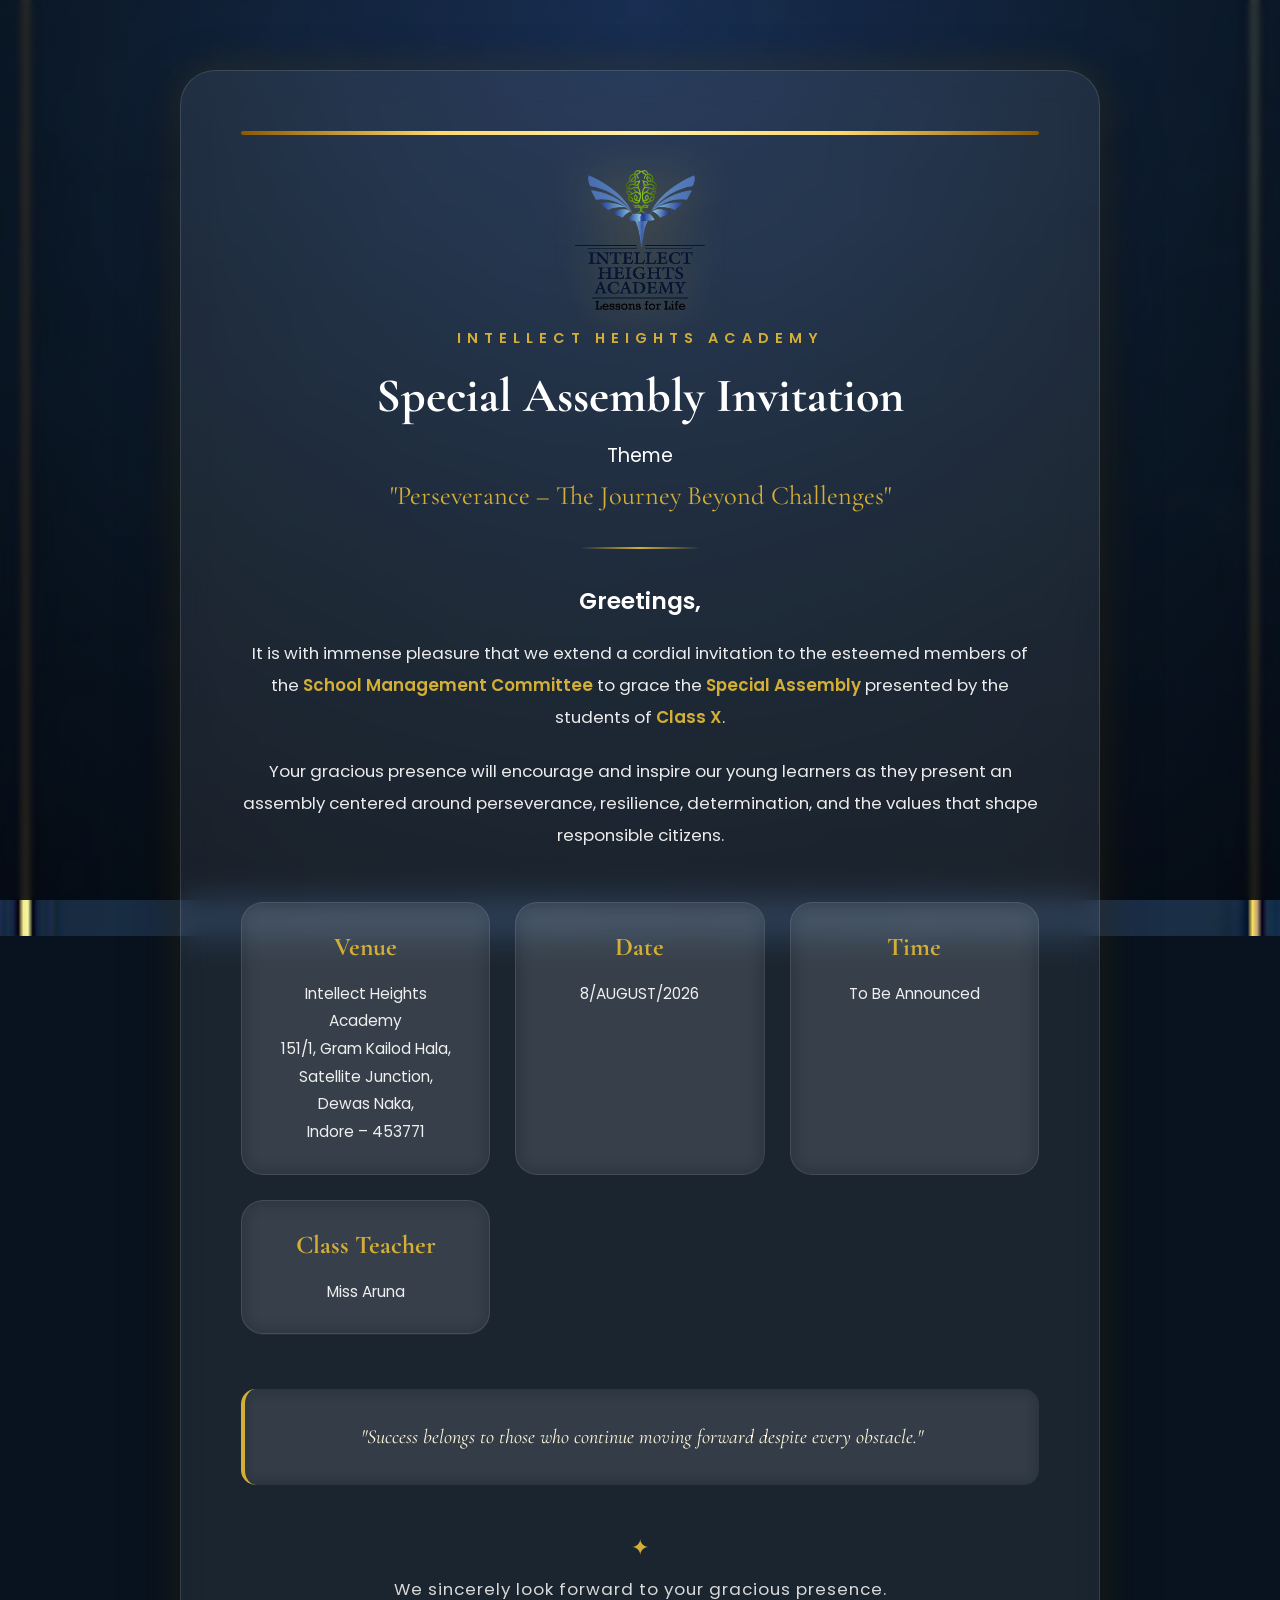
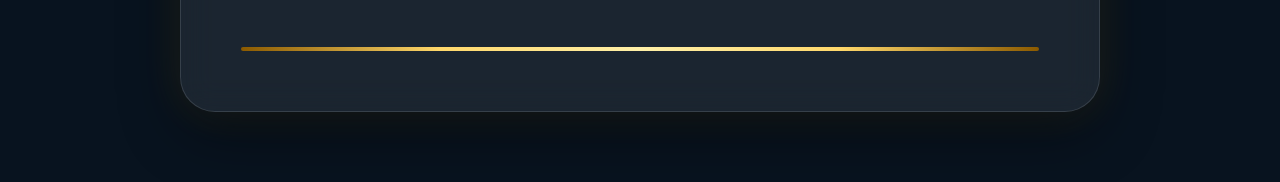
==== invite.html @ 9e071069 "making intro html to index and making it land on index to save my sleep scehdule from absolute terro" ====
<!DOCTYPE html>
<html lang="en">

<head>

    <meta charset="UTF-8">

    <meta name="viewport"
          content="width=device-width, initial-scale=1.0">

    <title>Special Assembly Invitation</title>

    <link rel="preconnect"
          href="https://fonts.googleapis.com">

    <link rel="preconnect"
          href="https://fonts.gstatic.com"
          crossorigin>

    <link href="https://fonts.googleapis.com/css2?family=Cormorant+Garamond:wght@500;600;700&family=Poppins:wght@300;400;500;600&display=swap"
          rel="stylesheet">

    <link rel="stylesheet"
          href="style.css">

</head>

<body>

<div class="background"></div>

<div class="overlay"></div>

<div class="particles">

    <span></span>
    <span></span>
    <span></span>
    <span></span>
    <span></span>
    <span></span>
    <span></span>
    <span></span>

</div>

<main class="container">

    <section class="card">

        <div class="gold-line"></div>

        <img src="assets/logo.png"
             class="logo"
             alt="School Logo">

        <p class="academy">

            INTELLECT HEIGHTS ACADEMY

        </p>

        <h1>

            Special Assembly Invitation

        </h1>

        <h2>

            Theme

            <span>

                    "Perseverance – The Journey Beyond Challenges"

                </span>

        </h2>

        <div class="divider"></div>

        <p class="greeting">

            Greetings,

        </p>

        <p class="content">

            It is with immense pleasure that we extend a cordial invitation to the
            esteemed members of the <strong>School Management Committee</strong>
            to grace the <strong>Special Assembly</strong> presented by the
            students of <strong>Class X</strong>.

        </p>

        <p class="content">

            Your gracious presence will encourage and inspire our young learners
            as they present an assembly centered around perseverance, resilience,
            determination, and the values that shape responsible citizens.

        </p>

        <div class="info-grid">

            <div class="info-box">

                <h3>

                    Venue

                </h3>

                <p>

                    Intellect Heights Academy<br>

                    151/1, Gram Kailod Hala,<br>

                    Satellite Junction,<br>

                    Dewas Naka,<br>

                    Indore – 453771

                </p>

            </div>

            <div class="info-box">

                <h3>

                    Date

                </h3>

                <p>

                    8/AUGUST/2026

                </p>

            </div>

            <div class="info-box">

                <h3>

                    Time

                </h3>

                <p>

                    To Be Announced

                </p>

            </div>

            <div class="info-box">

                <h3>

                    Class Teacher

                </h3>

                <p>

                    Miss Aruna

                </p>

            </div>

        </div>

        <div class="quote">

            <p>

                "Success belongs to those who continue moving
                forward despite every obstacle."

            </p>

        </div>

        <div class="footer">

            We sincerely look forward to your gracious presence.

        </div>

        <div class="gold-line bottom"></div>

    </section>

</main>

</body>

</html>
---- style.css ----
/* shhhh sratting */

*{
    margin:0;
    padding:0;
    box-sizing:border-box;
}

html{
    scroll-behavior:smooth;
}

body{

    font-family:'Poppins',sans-serif;

    color:white;

    min-height:100vh;

    overflow-x:hidden;

    background:#08131f;

}
/* bg stuff */

.background{

    position:fixed;

    inset:0;

    background-image:url("assets/bg.jpeg");

    background-size:cover;

    background-position:center;

    background-repeat:no-repeat;

    transform:scale(1.08);

    animation:bgZoom 30s ease-in-out infinite alternate;

    z-index:-4;

}

.overlay{

    position:fixed;

    inset:0;

    background:
            radial-gradient(circle at top,#162d56aa 0%,#08131fd9 60%,#02060ddd 100%);

    backdrop-filter:blur(3px);

    z-index:-3;

}

/* particle effect */

.particles{

    position:fixed;

    inset:0;

    overflow:hidden;

    pointer-events:none;

    z-index:-2;

}

.particles span{

    position:absolute;

    width:10px;

    height:10px;

    border-radius:50%;

    background:#d4af37;

    opacity:.28;

    animation:float 14s linear infinite;

}

.particles span:nth-child(1){

    left:8%;
    bottom:-30px;
    animation-duration:14s;
}

.particles span:nth-child(2){

    left:20%;
    bottom:-40px;
    width:7px;
    height:7px;
    animation-duration:18s;
}

.particles span:nth-child(3){

    left:36%;
    bottom:-30px;
    animation-duration:17s;
}

.particles span:nth-child(4){

    left:51%;
    bottom:-20px;
    width:14px;
    height:14px;
    animation-duration:20s;
}

.particles span:nth-child(5){

    left:68%;
    bottom:-30px;
    animation-duration:16s;
}

.particles span:nth-child(6){

    left:79%;
    bottom:-40px;
    width:6px;
    height:6px;
    animation-duration:21s;
}

.particles span:nth-child(7){

    left:90%;
    bottom:-30px;
    animation-duration:19s;
}

.particles span:nth-child(8){

    left:95%;
    bottom:-30px;
    width:12px;
    height:12px;
    animation-duration:22s;
}

/* main container here */

.container{

    width:100%;

    min-height:100vh;

    display:flex;

    justify-content:center;

    align-items:center;

    padding:70px 30px;

}

/* card ui */

.card{

    width:min(920px,100%);

    padding:60px;

    border-radius:35px;

    background:rgba(255,255,255,.08);

    backdrop-filter:blur(16px);

    border:1px solid rgba(255,255,255,.12);

    box-shadow:

            0 20px 60px rgba(0,0,0,.45),

            0 0 40px rgba(212,175,55,.15);

    animation:cardAppear 1.3s ease;

    position:relative;

}

.gold-line{

    width:100%;

    height:4px;

    background:linear-gradient(90deg,#8b5a00,#ffd86b,#fff0a8,#ffd86b,#8b5a00);

    border-radius:100px;

    margin-bottom:35px;

    animation:shine 5s linear infinite;

}

.gold-line.bottom{

    margin-top:45px;

    margin-bottom:0;

}

.logo{

    display:block;

    width:130px;

    margin:auto;

    filter:

            drop-shadow(0 0 25px rgba(212,175,55,.45));

    animation:logoFloat 4s ease-in-out infinite;

}

.academy{

    margin-top:18px;

    text-align:center;

    letter-spacing:6px;

    color:#d4af37;

    font-size:.9rem;

    font-weight:600;

}

h1{

    margin-top:18px;

    text-align:center;

    font-size:3rem;

    font-family:"Cormorant Garamond",serif;

    font-weight:700;

    color:#fff;

}

h2{

    margin-top:16px;

    text-align:center;

    font-weight:400;

    font-size:1.2rem;

}

h2 span{

    display:block;

    margin-top:10px;

    font-size:1.65rem;

    color:#d4af37;

    font-family:"Cormorant Garamond",serif;

}



/* diveder */

.divider{

    width:120px;

    height:2px;

    margin:35px auto;

    border-radius:100px;

    background:linear-gradient(
            90deg,
            transparent,
            #d4af37,
            transparent
    );

}

/* text stuff */

.greeting{

    text-align:center;

    font-size:1.45rem;

    font-weight:600;

    color:#ffffff;

    margin-bottom:20px;

}

.content{

    text-align:center;

    line-height:1.9;

    font-size:1.05rem;

    color:#ececec;

    margin-bottom:22px;

}

.content strong{

    color:#d4af37;

    font-weight:600;

}

/* info grid */

.info-grid{

    margin-top:50px;

    display:grid;

    grid-template-columns:

    repeat(
        auto-fit,
        minmax(220px,1fr)
    );

    gap:25px;

}

/* info box */

.info-box{

    padding:28px;

    border-radius:22px;

    background:rgba(255,255,255,.05);

    border:1px solid rgba(255,255,255,.10);

    backdrop-filter:blur(10px);

    transition:.35s;

    position:relative;

    overflow:hidden;

}

.info-box::before{

    content:"";

    position:absolute;

    inset:0;

    background:linear-gradient(
            135deg,
            rgba(212,175,55,.12),
            transparent 60%
    );

    opacity:0;

    transition:.35s;

}

.info-box:hover{

    transform:translateY(-8px);

    box-shadow:

            0 18px 40px rgba(0,0,0,.35),

            0 0 25px rgba(212,175,55,.15);

}

.info-box:hover::before{

    opacity:1;

}

.info-box h3{

    text-align:center;

    font-family:"Cormorant Garamond",serif;

    font-size:1.6rem;

    color:#d4af37;

    margin-bottom:18px;

}

.info-box p{

    text-align:center;

    color:#efefef;

    line-height:1.8;

    font-size:.96rem;

}

/* random quote */

.quote{

    margin-top:55px;

    padding:30px;

    border-left:4px solid #d4af37;

    border-radius:15px;

    background:rgba(255,255,255,.04);

    backdrop-filter:blur(8px);

}

.quote p{

    font-size:1.25rem;

    text-align:center;

    font-style:italic;

    color:#fff8dc;

    font-family:"Cormorant Garamond",serif;

    line-height:1.8;

}

/* footer */

.footer{

    margin-top:45px;

    text-align:center;

    font-size:1.05rem;

    color:#d9d9d9;

    letter-spacing:1px;

}

/* gold dot*/

.footer::before{

    content:"✦";

    display:block;

    font-size:1.4rem;

    color:#d4af37;

    margin-bottom:12px;

}



/* minor animations */

@keyframes bgZoom{

    from{

        transform:scale(1.08);

    }

    to{

        transform:scale(1.18);

    }

}

@keyframes float{

    from{

        transform:translateY(0) scale(.6);

        opacity:0;

    }

    20%{

        opacity:.35;

    }

    80%{

        opacity:.25;

    }

    to{

        transform:translateY(-120vh) scale(1.4);

        opacity:0;

    }

}

@keyframes cardAppear{

    from{

        opacity:0;

        transform:translateY(70px) scale(.96);

    }

    to{

        opacity:1;

        transform:translateY(0) scale(1);

    }

}

@keyframes logoFloat{

    0%{

        transform:translateY(0);

    }

    50%{

        transform:translateY(-8px);

    }

    100%{

        transform:translateY(0);

    }

}

@keyframes shine{

    0%{

        background-position:-300px;

    }

    100%{

        background-position:900px;

    }

}

/* cool scrollbar */

::-webkit-scrollbar{

    width:10px;

}

::-webkit-scrollbar-track{

    background:#08131f;

}

::-webkit-scrollbar-thumb{

    background:#d4af37;

    border-radius:100px;

}

::-webkit-scrollbar-thumb:hover{

    background:#f5d774;

}

/* selection */

::selection{

    background:#d4af37;

    color:#08131f;

}

/* hover */

.logo{

    transition:.45s;

}

.logo:hover{

    transform:scale(1.05);

    filter:

            drop-shadow(0 0 35px rgba(212,175,55,.8));

}

h1{

    transition:.4s;

}

h1:hover{

    color:#d4af37;

}

.card{

    transition:.4s;

}

.card:hover{

    box-shadow:

            0 25px 80px rgba(0,0,0,.45),

            0 0 45px rgba(212,175,55,.25);

}

/* response */

@media(max-width:900px){

    .card{

        padding:40px;

    }

    h1{

        font-size:2.3rem;

    }

    h2 span{

        font-size:1.35rem;

    }

    .academy{

        letter-spacing:3px;

        font-size:.8rem;

    }

}

@media(max-width:650px){

    .card{

        padding:30px 22px;

    }

    .logo{

        width:95px;

    }

    h1{

        font-size:2rem;

    }

    h2{

        font-size:1rem;

    }

    h2 span{

        font-size:1.2rem;

    }

    .content{

        font-size:.95rem;

        line-height:1.8;

    }

    .quote p{

        font-size:1.05rem;

    }

}

/* print */

@media print{

    body{

        background:white;

    }

    .background{

        position:absolute;

    }

    .overlay{

        display:none;

    }

    .particles{

        display:none;

    }

    .card{

        width:100%;

        max-width:none;

        box-shadow:none;

        border:1px solid #ddd;

        page-break-inside:avoid;

    }

}

/* 7/14/26 2:02 */
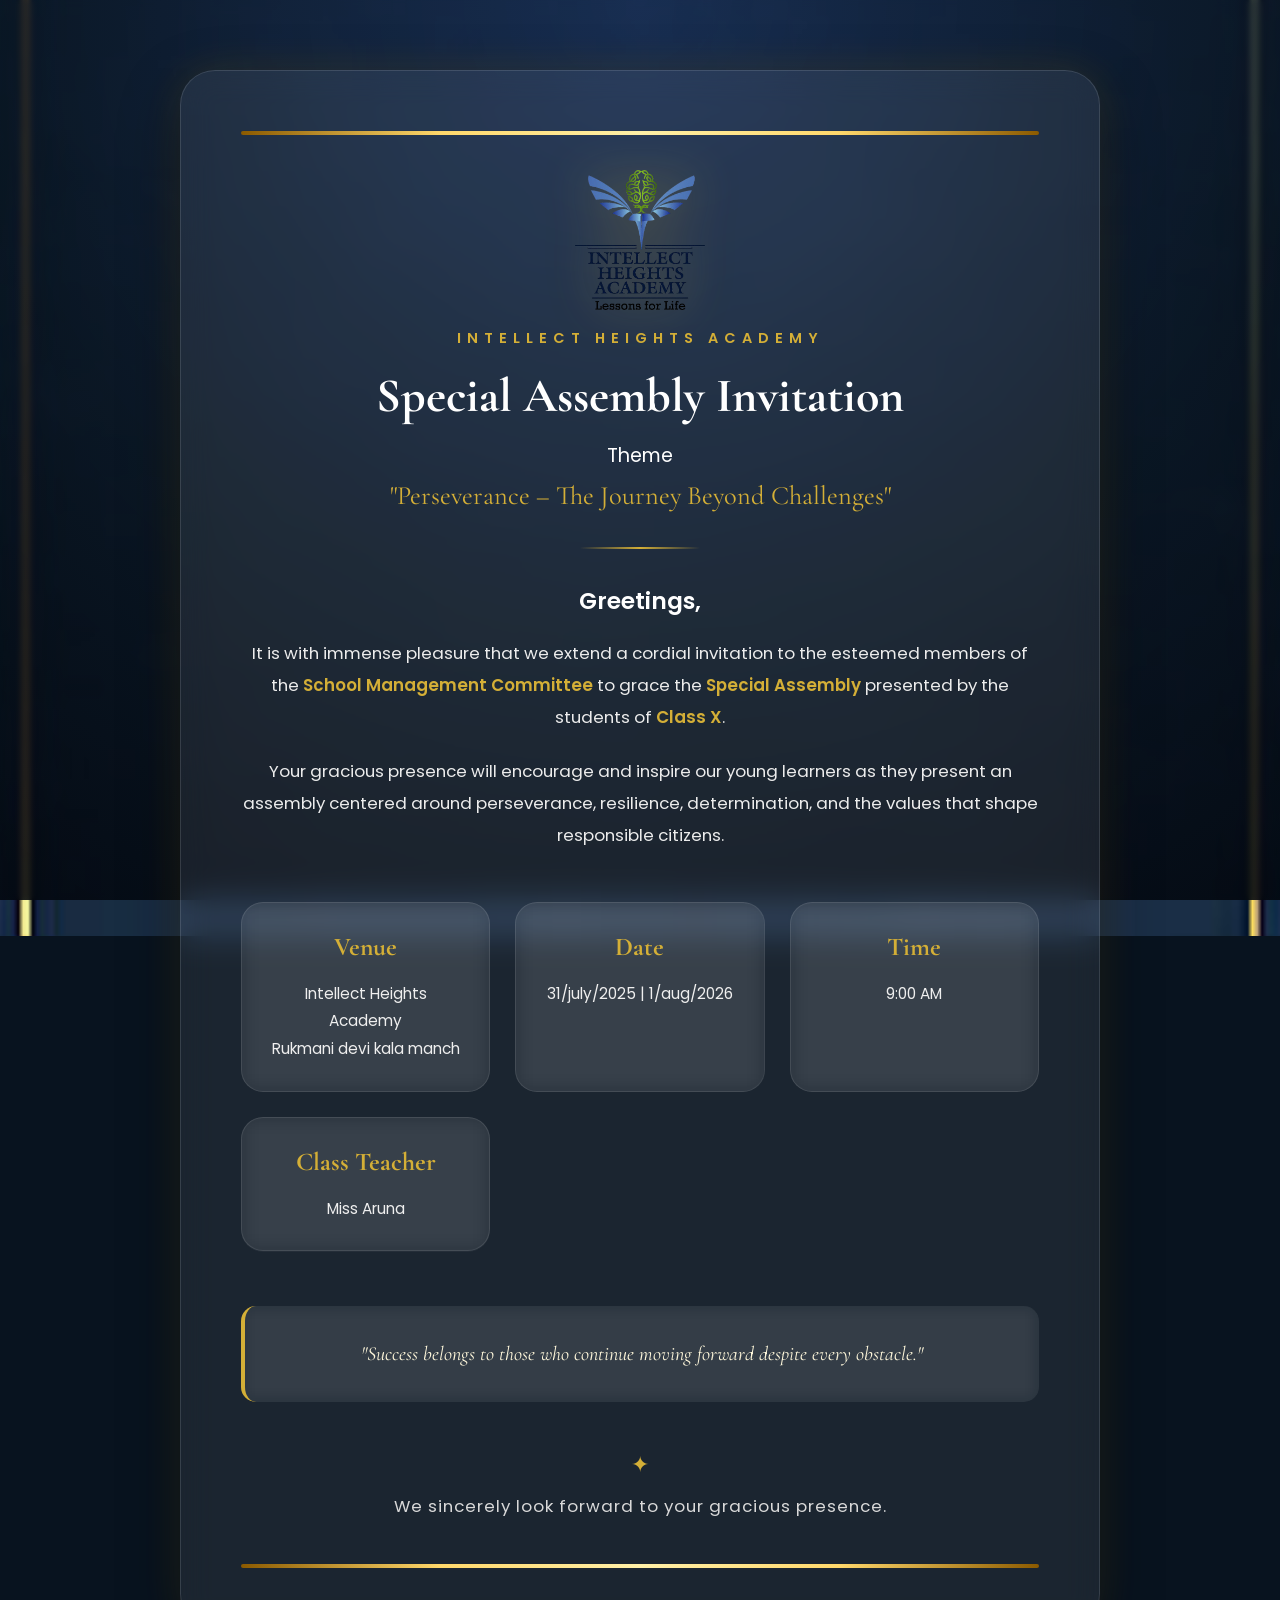
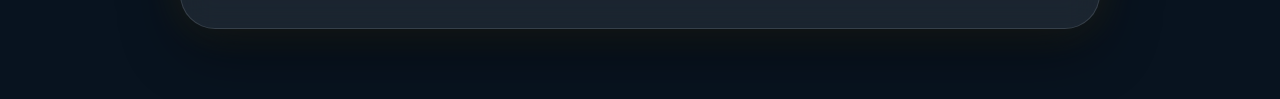
==== commit 73cf32c8: "details modified" ====
--- a/invite.html
+++ b/invite.html
@@ -117,13 +117,9 @@
 
                     Intellect Heights Academy<br>
 
-                    151/1, Gram Kailod Hala,<br>
-
-                    Satellite Junction,<br>
-
-                    Dewas Naka,<br>
-
-                    Indore – 453771
+                    Rukmani devi kala manch<br>
+
+
 
                 </p>
 
@@ -139,7 +135,7 @@
 
                 <p>
 
-                    8/AUGUST/2026
+                    31/july/2025 | 1/aug/2026
 
                 </p>
 
@@ -155,7 +151,7 @@
 
                 <p>
 
-                    To Be Announced
+                    9:00 AM
 
                 </p>
 
--- a/style.css
+++ b/style.css
@@ -854,4 +854,4 @@
 
 }
 
-/* 7/14/26 2:02 */
+/* 16/7/26-10:54 */
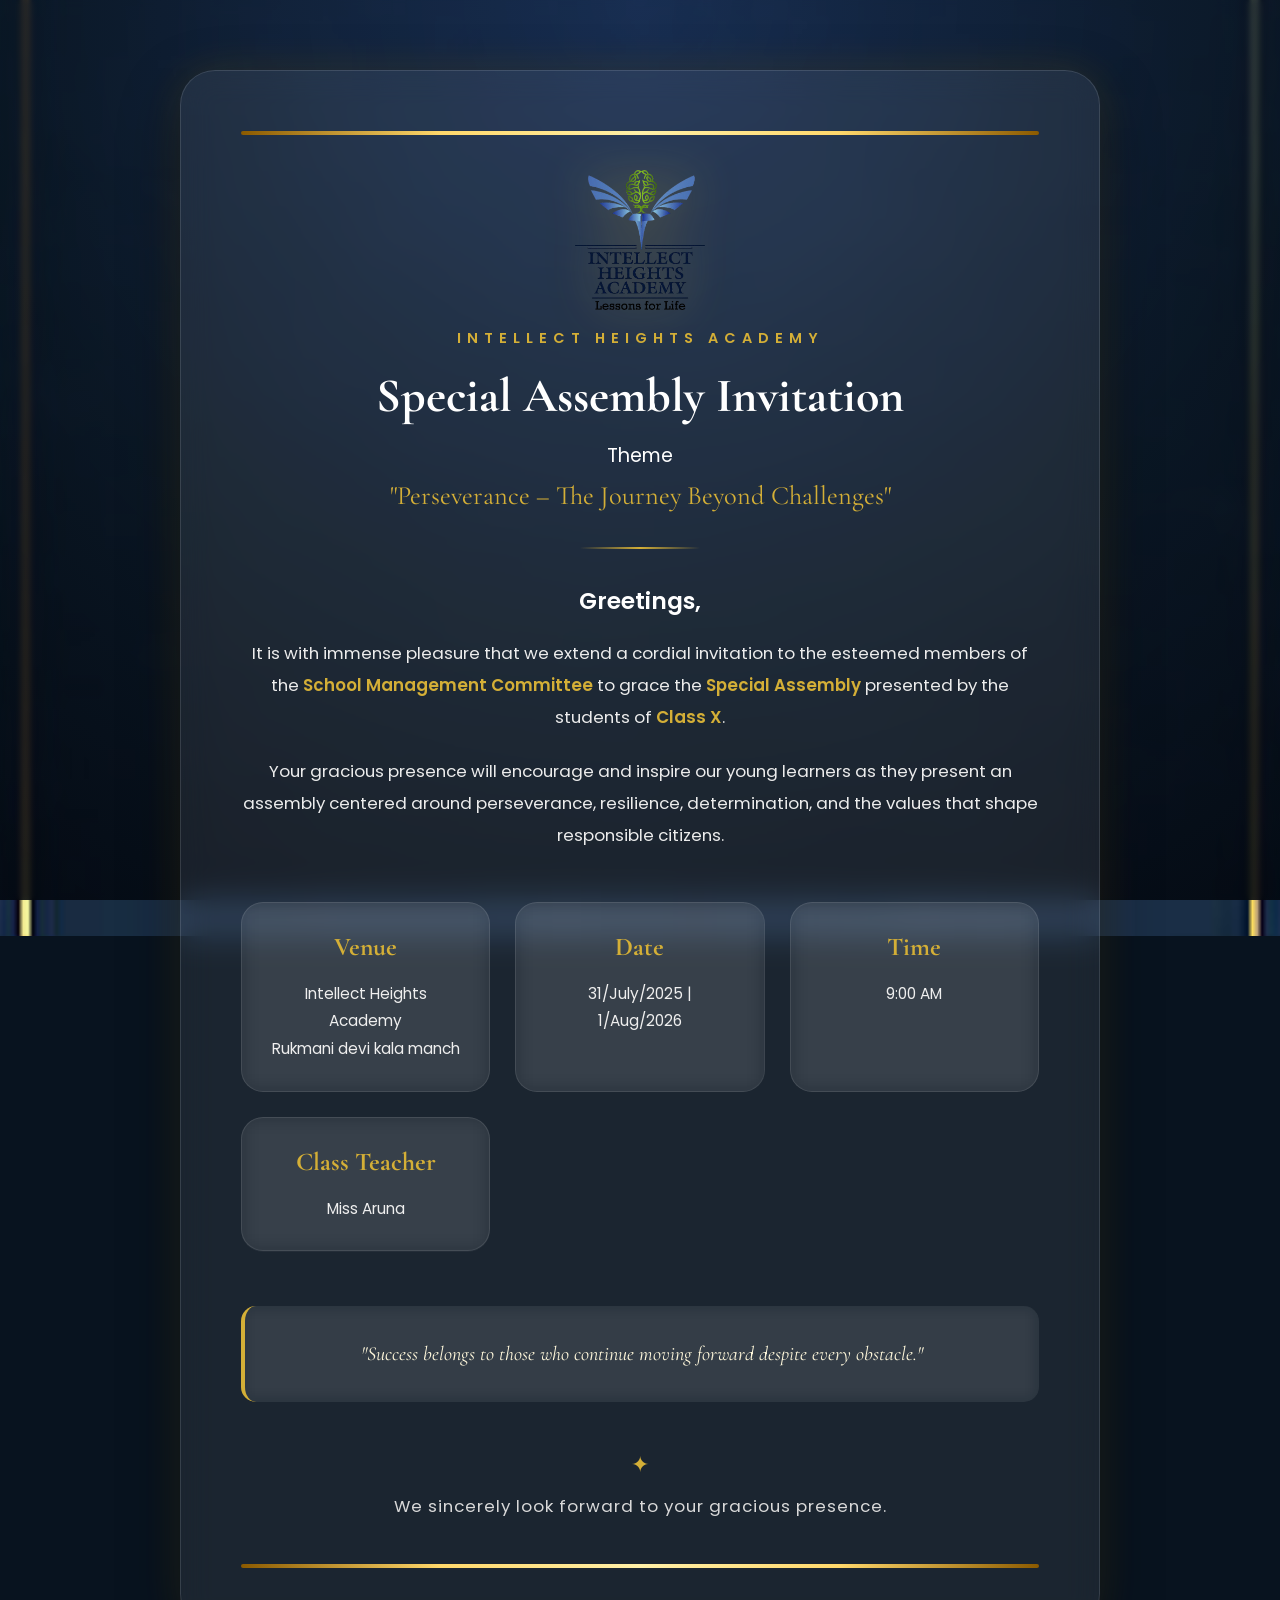
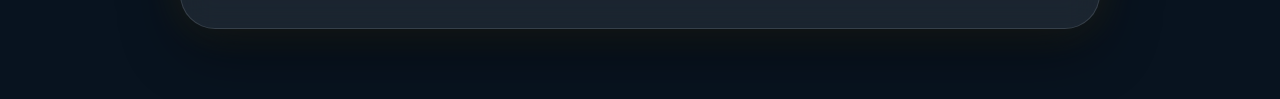
==== commit 88a87344: "added caps to make it look better" ====
--- a/invite.html
+++ b/invite.html
@@ -135,7 +135,7 @@
 
                 <p>
 
-                    31/july/2025 | 1/aug/2026
+                    31/July/2025 | 1/Aug/2026
 
                 </p>
 
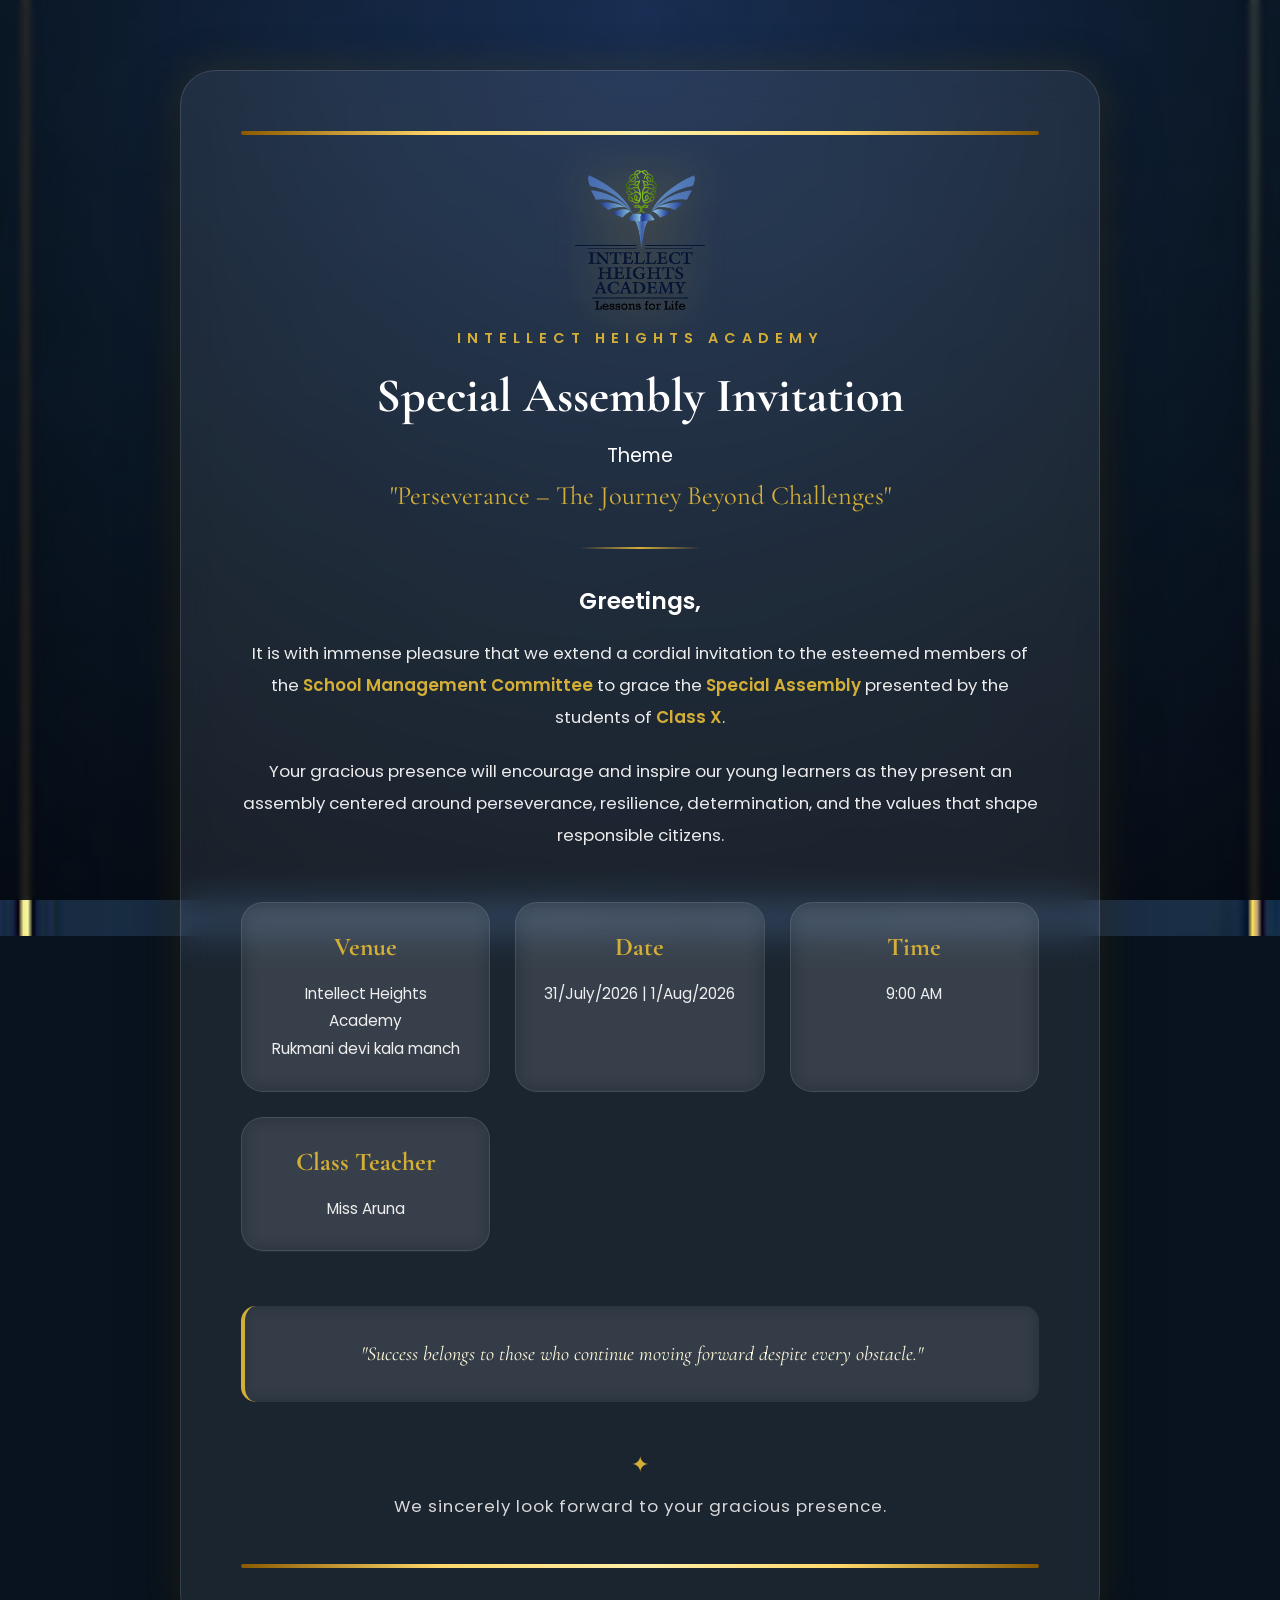
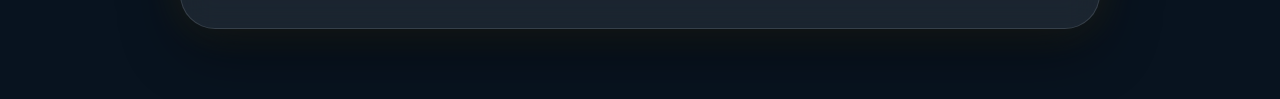
==== commit 5af40333: "aghh my writing skills" ====
--- a/invite.html
+++ b/invite.html
@@ -135,7 +135,7 @@
 
                 <p>
 
-                    31/July/2025 | 1/Aug/2026
+                    31/July/2026 | 1/Aug/2026
 
                 </p>
 
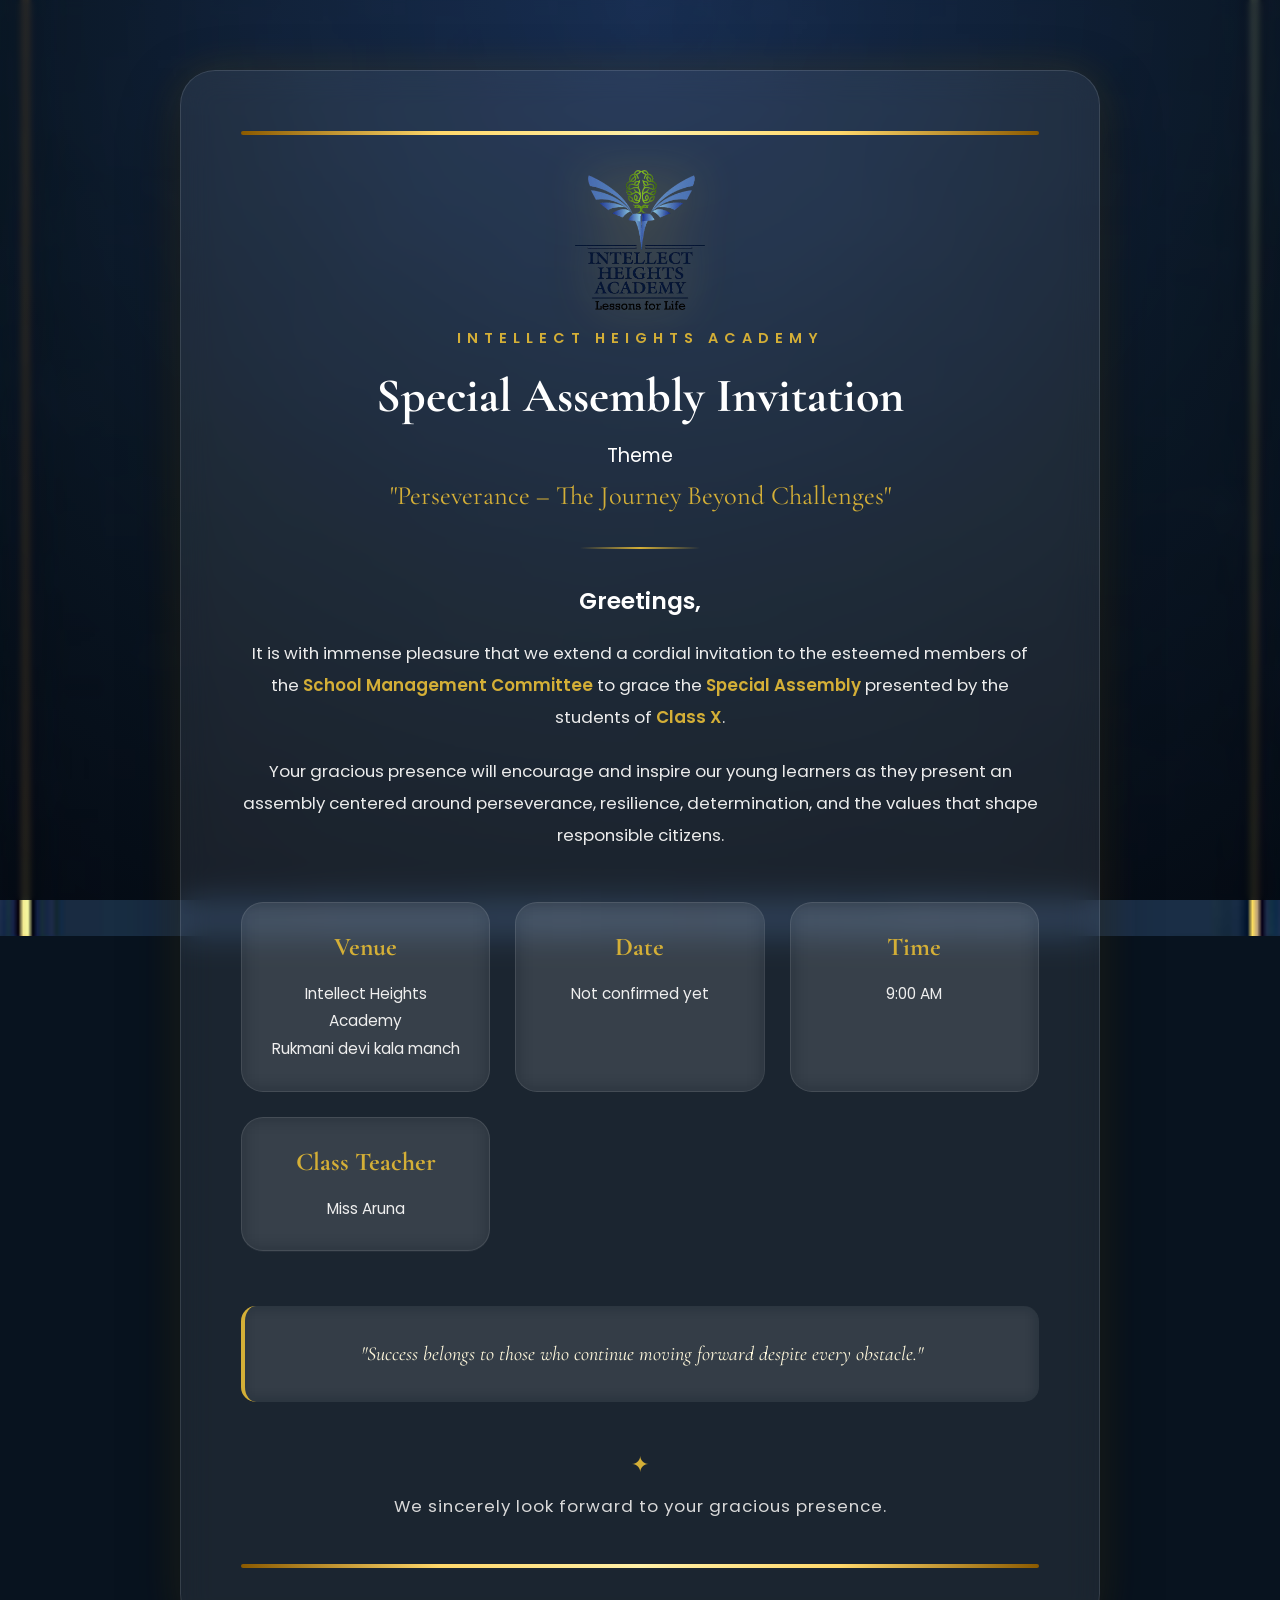
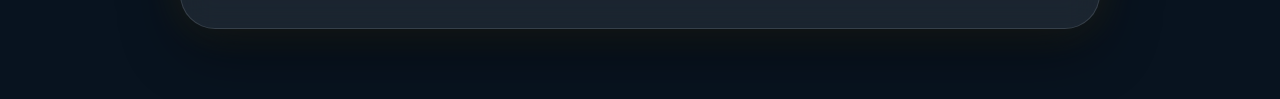
==== commit b15ece47: "Update event date to 'Not confirmed yet'" ====
--- a/invite.html
+++ b/invite.html
@@ -135,8 +135,7 @@
 
                 <p>
 
-                    31/July/2026 | 1/Aug/2026
-
+                    Not confirmed yet
                 </p>
 
             </div>
@@ -200,4 +199,4 @@
 
 </body>
 
-</html>+</html>
